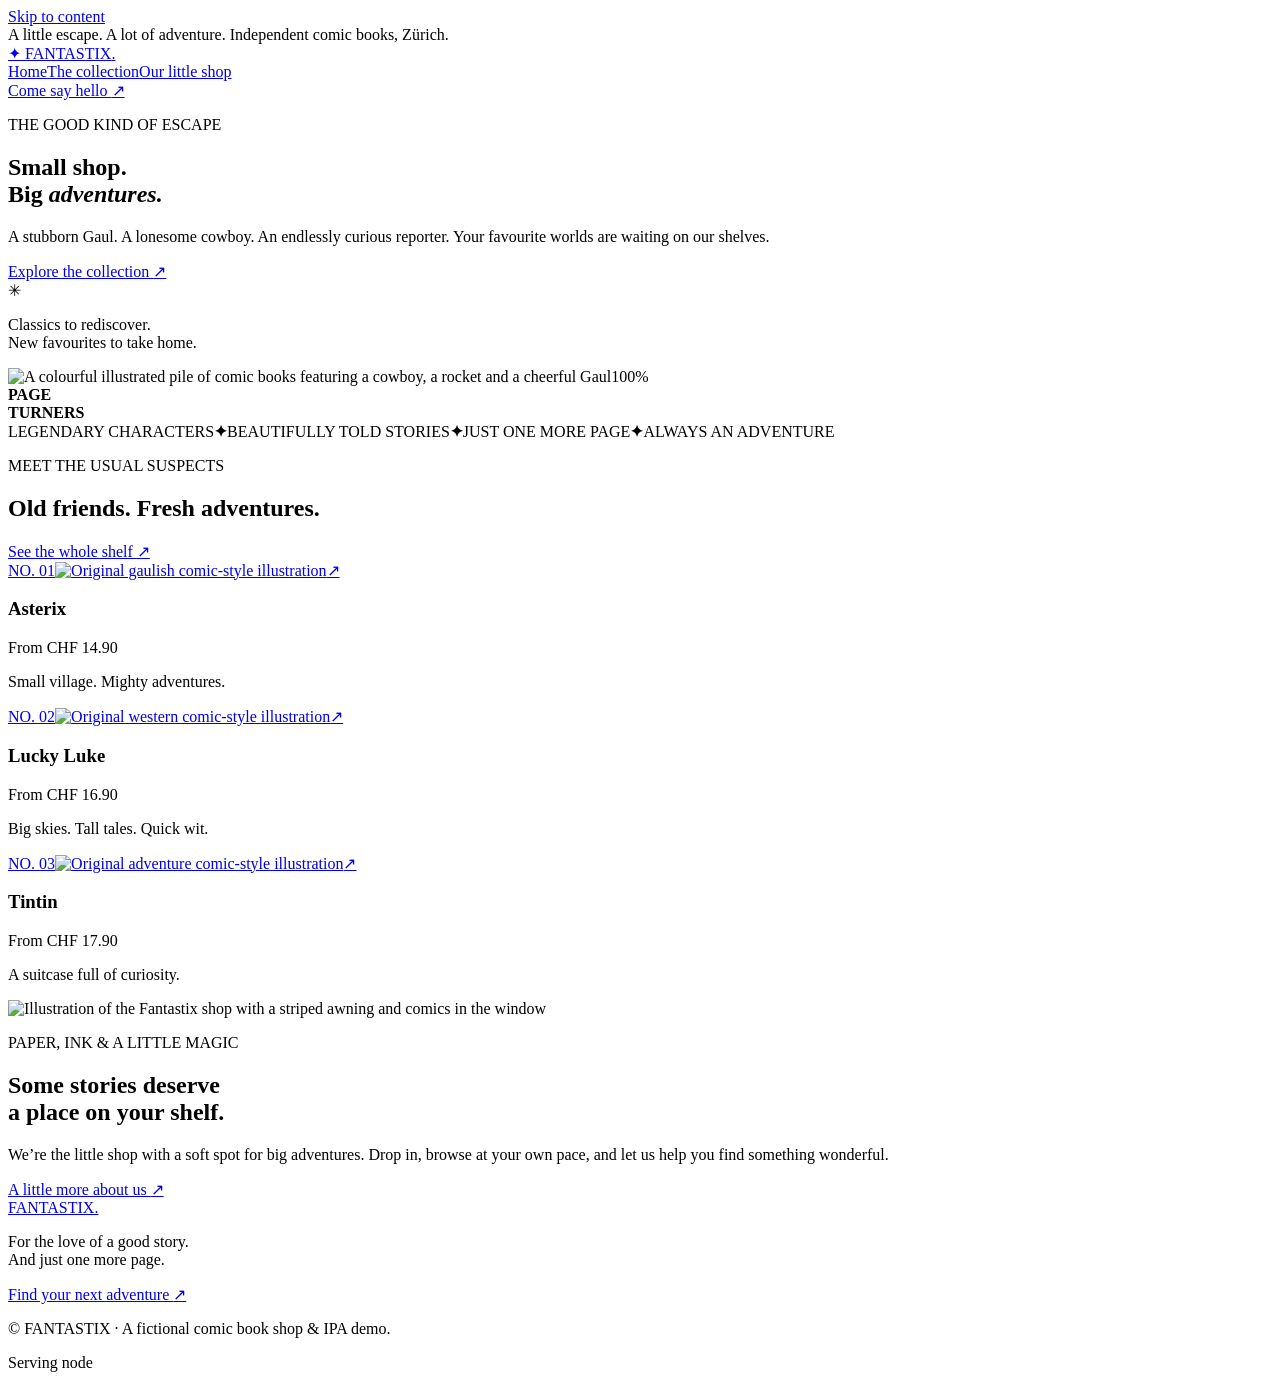
==== site/index.html @ b97b282e "Add FANTASTIX static comic shop and Docker Compose setup" ====
<!doctype html>
<html lang="en">
<head>
<meta charset="utf-8">
<meta name="viewport" content="width=device-width, initial-scale=1">
<meta name="description" content="Discover beloved comic book worlds at Fantastix, a fictional independent comic shop in Zürich.">
<meta name="theme-color" content="#18332f">
<title>Small shop. Big adventures. · FANTASTIX</title>
<link rel="icon" href="/assets/favicon.svg" type="image/svg+xml">
<link rel="stylesheet" href="/assets/style.css">
<script src="/assets/site.js" defer></script>
</head>
<body>
<a class="skip-link" href="#main">Skip to content</a><div class="announcement">A little escape. A lot of adventure. <span>Independent comic books, Zürich.</span>
</div>
<header class="site-header"><a class="wordmark" href="/index.html" aria-label="Fantastix home"><span class="brand-spark" aria-hidden="true">✦</span> FANTASTIX<span class="wordmark-dot">.</span></a><nav aria-label="Main navigation"><a href="/index.html" aria-current="page">Home</a><a href="/collection.html">The collection</a><a href="/about.html">Our little shop</a></nav><a class="header-visit" href="/about.html#visit">Come say hello <span aria-hidden="true">↗</span></a></header><main id="main">
<section class="hero"><div class="hero-copy">
<p class="eyebrow"><span class="mini-line"></span> THE GOOD KIND OF ESCAPE</p>
<h1>Small shop.<br>Big <em>adventures.</em>
</h1>
<p class="hero-intro">A stubborn Gaul. A lonesome cowboy. An endlessly curious reporter. Your favourite worlds are waiting on our shelves.</p>
<a class="button" href="/collection.html">Explore the collection <span aria-hidden="true">↗</span></a><div class="hero-note">
<span class="note-star" aria-hidden="true">✳</span><p>Classics to rediscover.<br>New favourites to take home.</p>
</div>
</div>
<div class="hero-art">
<img src="/assets/reading-pile.svg" alt="A colourful illustrated pile of comic books featuring a cowboy, a rocket and a cheerful Gaul" width="1100" height="940"><span class="hero-stamp">100%<br><strong>PAGE<br>TURNERS</strong></span>
</div></section>
<div class="ticker" aria-label="Our favourite things">
<span>LEGENDARY CHARACTERS</span><b aria-hidden="true">✦</b><span>BEAUTIFULLY TOLD STORIES</span><b aria-hidden="true">✦</b><span>JUST ONE MORE PAGE</span><b aria-hidden="true">✦</b><span>ALWAYS AN ADVENTURE</span>
</div>
<section class="section"><div class="section-heading">
<div>
<p class="eyebrow">MEET THE USUAL SUSPECTS</p>
<h2>Old friends. Fresh adventures.</h2>
</div>
<a class="text-link" href="/collection.html">See the whole shelf <span aria-hidden="true">↗</span></a>
</div>
<div class="book-grid">
<article class="book-card" data-category="gaulish"><a class="book-art gaul" href="/about.html#visit" aria-label="Ask in store about Asterix"><span class="book-number">NO. 01</span><img src="/assets/gaul.svg" alt="Original gaulish comic-style illustration" width="600" height="780" loading="lazy"><span class="book-arrow" aria-hidden="true">↗</span></a><div class="book-meta">
<h3>Asterix</h3>
<span>From CHF 14.90</span>
</div>
<p>Small village. Mighty adventures.</p></article><article class="book-card" data-category="western"><a class="book-art west" href="/about.html#visit" aria-label="Ask in store about Lucky Luke"><span class="book-number">NO. 02</span><img src="/assets/west.svg" alt="Original western comic-style illustration" width="600" height="780" loading="lazy"><span class="book-arrow" aria-hidden="true">↗</span></a><div class="book-meta">
<h3>Lucky Luke</h3>
<span>From CHF 16.90</span>
</div>
<p>Big skies. Tall tales. Quick wit.</p></article><article class="book-card" data-category="adventure"><a class="book-art voyage" href="/about.html#visit" aria-label="Ask in store about Tintin"><span class="book-number">NO. 03</span><img src="/assets/voyage.svg" alt="Original adventure comic-style illustration" width="600" height="780" loading="lazy"><span class="book-arrow" aria-hidden="true">↗</span></a><div class="book-meta">
<h3>Tintin</h3>
<span>From CHF 17.90</span>
</div>
<p>A suitcase full of curiosity.</p></article>
</div></section>
<section class="shop-teaser"><img src="/assets/shop.svg" alt="Illustration of the Fantastix shop with a striped awning and comics in the window" width="1000" height="760" loading="lazy"><div>
<p class="eyebrow">PAPER, INK &amp; A LITTLE MAGIC</p>
<h2>Some stories deserve<br>a place on your shelf.</h2>
<p>We’re the little shop with a soft spot for big adventures. Drop in, browse at your own pace, and let us help you find something wonderful.</p>
<a class="text-link" href="/about.html">A little more about us <span aria-hidden="true">↗</span></a>
</div></section>
</main><footer class="site-footer"><div class="footer-top">
<a class="wordmark" href="/index.html">FANTASTIX.</a><p>For the love of a good story.<br>And just one more page.</p>
<a href="/collection.html">Find your next adventure <span aria-hidden="true">↗</span></a>
</div>
<div class="footer-bottom">
<p>© FANTASTIX · A fictional comic book shop &amp; IPA demo.</p>
<p class="node-badge"><span class="status-dot" aria-hidden="true"></span> Serving node <code id="serving-node"><!--# echo var="node_id" encoding="entity" --></code></p>
</div></footer>
</body>
</html>
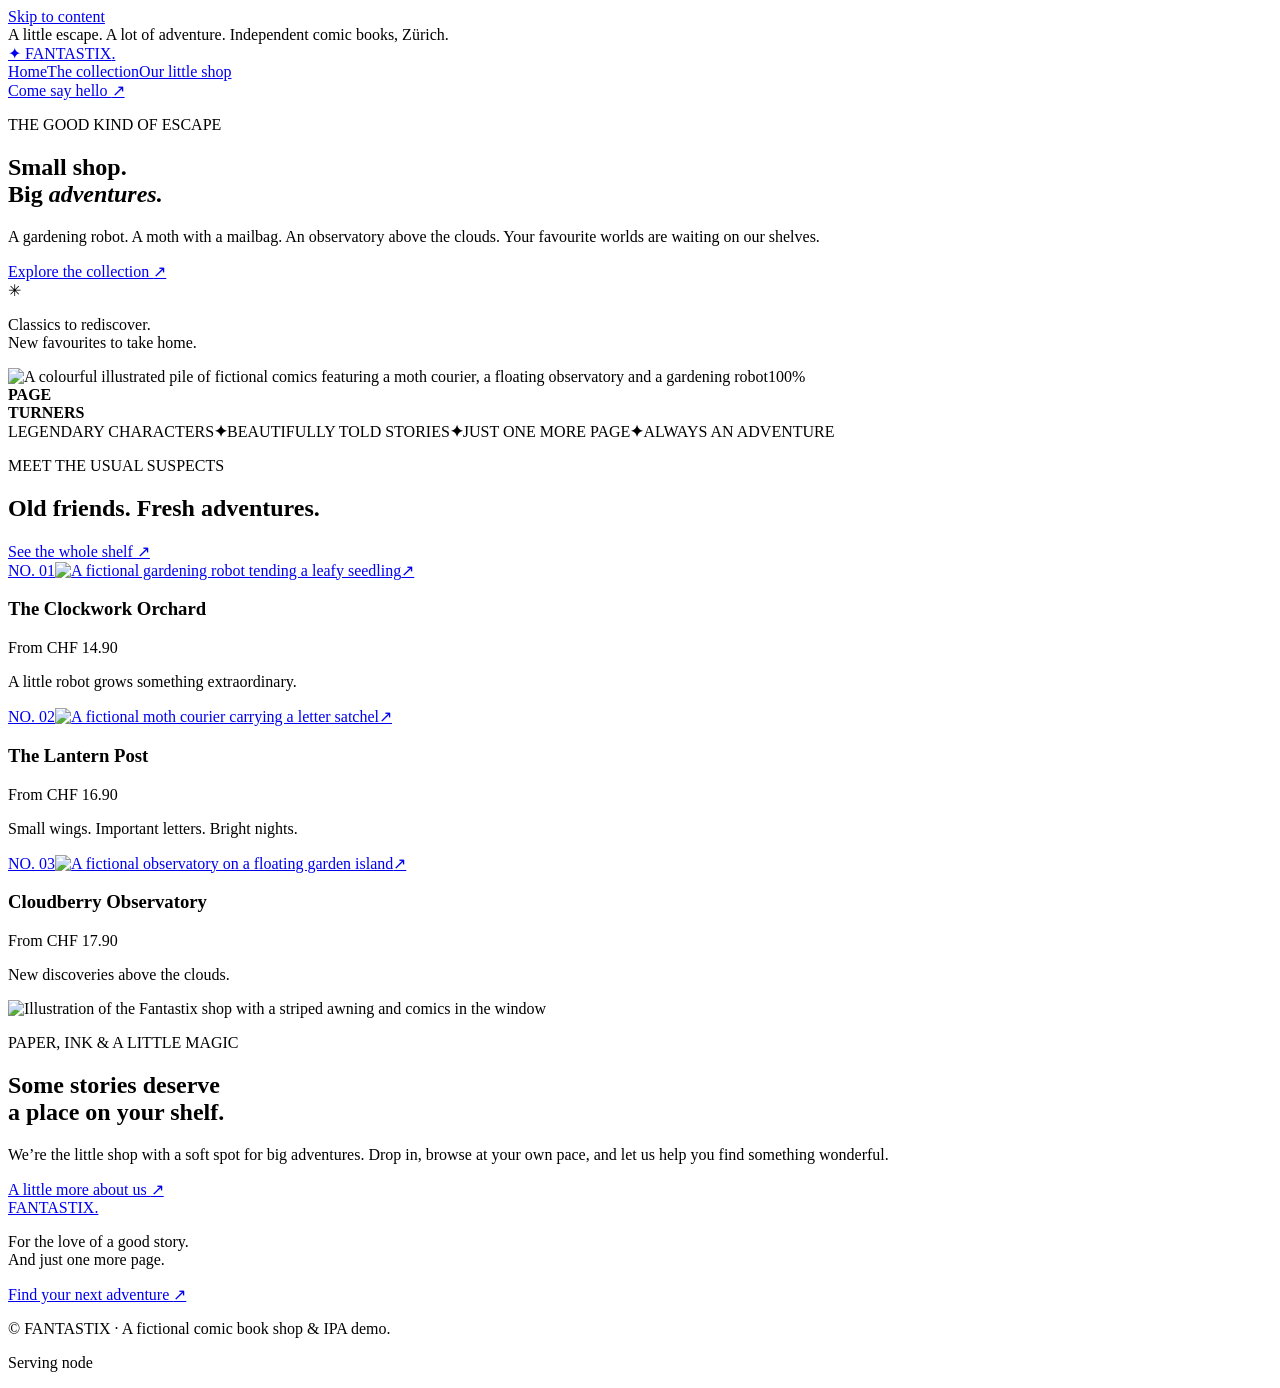
==== commit 144410f1: "fixes" ====
--- a/site/index.html
+++ b/site/index.html
@@ -18,13 +18,13 @@
 <p class="eyebrow"><span class="mini-line"></span> THE GOOD KIND OF ESCAPE</p>
 <h1>Small shop.<br>Big <em>adventures.</em>
 </h1>
-<p class="hero-intro">A stubborn Gaul. A lonesome cowboy. An endlessly curious reporter. Your favourite worlds are waiting on our shelves.</p>
+<p class="hero-intro">A gardening robot. A moth with a mailbag. An observatory above the clouds. Your favourite worlds are waiting on our shelves.</p>
 <a class="button" href="/collection.html">Explore the collection <span aria-hidden="true">↗</span></a><div class="hero-note">
 <span class="note-star" aria-hidden="true">✳</span><p>Classics to rediscover.<br>New favourites to take home.</p>
 </div>
 </div>
 <div class="hero-art">
-<img src="/assets/reading-pile.svg" alt="A colourful illustrated pile of comic books featuring a cowboy, a rocket and a cheerful Gaul" width="1100" height="940"><span class="hero-stamp">100%<br><strong>PAGE<br>TURNERS</strong></span>
+<img src="/assets/reading-pile.svg" alt="A colourful illustrated pile of fictional comics featuring a moth courier, a floating observatory and a gardening robot" width="1100" height="940"><span class="hero-stamp">100%<br><strong>PAGE<br>TURNERS</strong></span>
 </div></section>
 <div class="ticker" aria-label="Our favourite things">
 <span>LEGENDARY CHARACTERS</span><b aria-hidden="true">✦</b><span>BEAUTIFULLY TOLD STORIES</span><b aria-hidden="true">✦</b><span>JUST ONE MORE PAGE</span><b aria-hidden="true">✦</b><span>ALWAYS AN ADVENTURE</span>
@@ -37,19 +37,19 @@
 <a class="text-link" href="/collection.html">See the whole shelf <span aria-hidden="true">↗</span></a>
 </div>
 <div class="book-grid">
-<article class="book-card" data-category="gaulish"><a class="book-art gaul" href="/about.html#visit" aria-label="Ask in store about Asterix"><span class="book-number">NO. 01</span><img src="/assets/gaul.svg" alt="Original gaulish comic-style illustration" width="600" height="780" loading="lazy"><span class="book-arrow" aria-hidden="true">↗</span></a><div class="book-meta">
-<h3>Asterix</h3>
+<article class="book-card" data-category="garden"><a class="book-art garden" href="/about.html#visit" aria-label="Ask in store about The Clockwork Orchard"><span class="book-number">NO. 01</span><img src="/assets/orchard.svg" alt="A fictional gardening robot tending a leafy seedling" width="600" height="780" loading="lazy"><span class="book-arrow" aria-hidden="true">↗</span></a><div class="book-meta">
+<h3>The Clockwork Orchard</h3>
 <span>From CHF 14.90</span>
 </div>
-<p>Small village. Mighty adventures.</p></article><article class="book-card" data-category="western"><a class="book-art west" href="/about.html#visit" aria-label="Ask in store about Lucky Luke"><span class="book-number">NO. 02</span><img src="/assets/west.svg" alt="Original western comic-style illustration" width="600" height="780" loading="lazy"><span class="book-arrow" aria-hidden="true">↗</span></a><div class="book-meta">
-<h3>Lucky Luke</h3>
+<p>A little robot grows something extraordinary.</p></article><article class="book-card" data-category="courier"><a class="book-art courier" href="/about.html#visit" aria-label="Ask in store about The Lantern Post"><span class="book-number">NO. 02</span><img src="/assets/lantern.svg" alt="A fictional moth courier carrying a letter satchel" width="600" height="780" loading="lazy"><span class="book-arrow" aria-hidden="true">↗</span></a><div class="book-meta">
+<h3>The Lantern Post</h3>
 <span>From CHF 16.90</span>
 </div>
-<p>Big skies. Tall tales. Quick wit.</p></article><article class="book-card" data-category="adventure"><a class="book-art voyage" href="/about.html#visit" aria-label="Ask in store about Tintin"><span class="book-number">NO. 03</span><img src="/assets/voyage.svg" alt="Original adventure comic-style illustration" width="600" height="780" loading="lazy"><span class="book-arrow" aria-hidden="true">↗</span></a><div class="book-meta">
-<h3>Tintin</h3>
+<p>Small wings. Important letters. Bright nights.</p></article><article class="book-card" data-category="sky"><a class="book-art sky" href="/about.html#visit" aria-label="Ask in store about Cloudberry Observatory"><span class="book-number">NO. 03</span><img src="/assets/cloudberry.svg" alt="A fictional observatory on a floating garden island" width="600" height="780" loading="lazy"><span class="book-arrow" aria-hidden="true">↗</span></a><div class="book-meta">
+<h3>Cloudberry Observatory</h3>
 <span>From CHF 17.90</span>
 </div>
-<p>A suitcase full of curiosity.</p></article>
+<p>New discoveries above the clouds.</p></article>
 </div></section>
 <section class="shop-teaser"><img src="/assets/shop.svg" alt="Illustration of the Fantastix shop with a striped awning and comics in the window" width="1000" height="760" loading="lazy"><div>
 <p class="eyebrow">PAPER, INK &amp; A LITTLE MAGIC</p>
